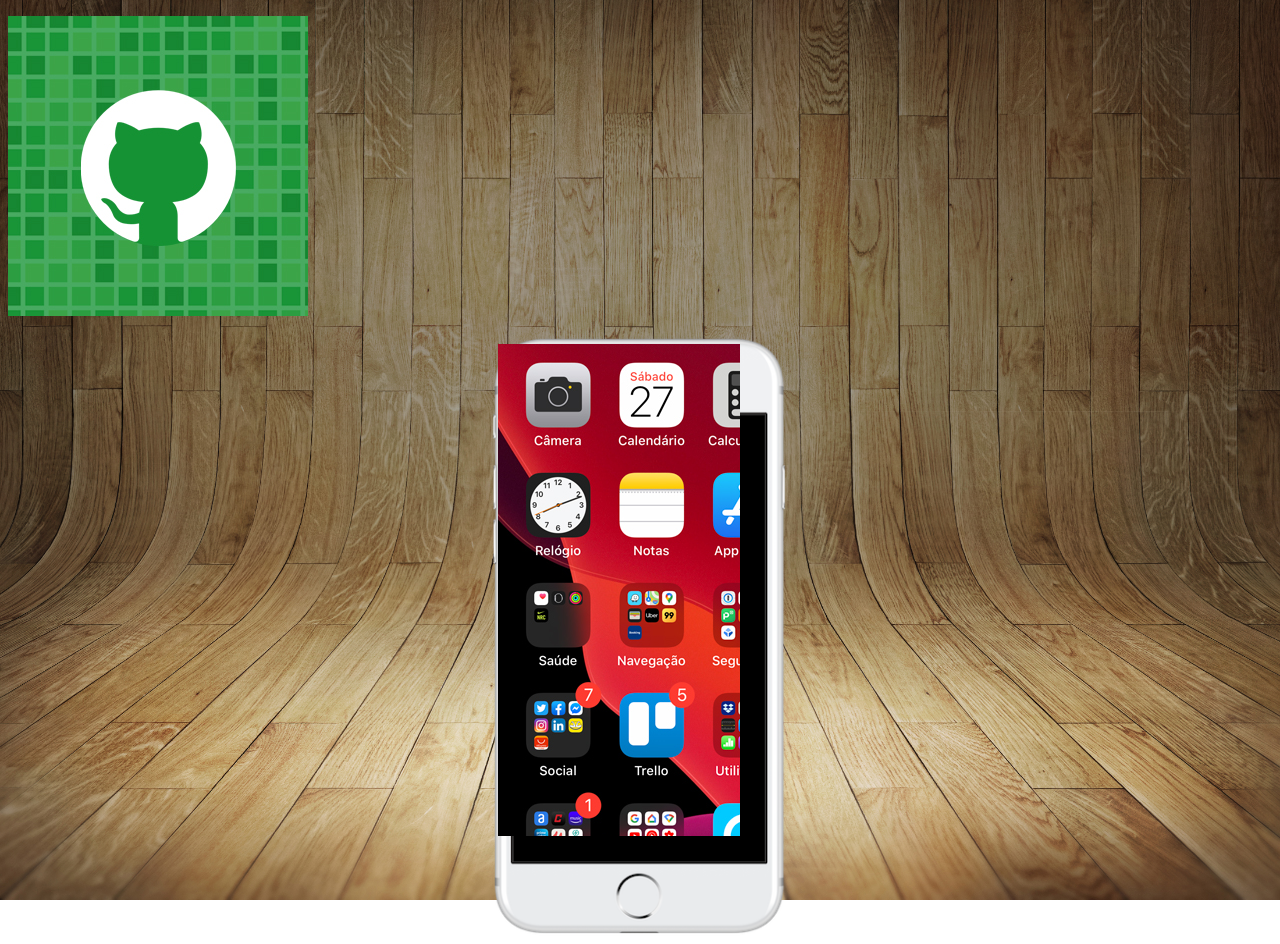
==== index.html @ 22accc50 "Criando Site" ====
<!DOCTYPE html>
<html lang="pt-br">
<head>
    <meta charset="UTF-8">
    <meta name="viewport" content="width=device-width, initial-scale=1.0">
    <title>Projeto Redes Sociais</title>
    <link rel="stylesheet" href="estilo/style.css">
</head>
<body>
    <main>
        <nav>
            <p><a href="https://github.com/gustavoguanabara/html-css" target="iframe"><img src="imagens/logo-github.jpg" alt=""></a></p>
        </nav>
        <aside>
            <iframe srcdoc="<img src='imagens/tela-home.jpg' alt=''></iframe>" frameborder="0" name="iframe"></iframe>
        </aside>
    </main>
    
</body>
</html>
---- estilo/style.css ----
@charset "UTF-8";


/*BODY*/
body{
    background-image: url(../imagens/fundo-madeira.jpg);
    background-repeat: no-repeat;
    background-position: center bottom;
    background-size: cover;
    background-attachment: fixed;
}

/*NAV*/
nav{
    
}

/*ASIDE*/
aside{
    width: 300px;
    height: 600px;
    margin: auto;
    background-image: url(../imagens/frame-iphone.png);
    background-repeat: no-repeat;
    background-size: contain;
}

/*IFRAME*/
iframe{
    width: 250px;
    height: 500px; 
    margin: auto; 
}

/*DIV*/
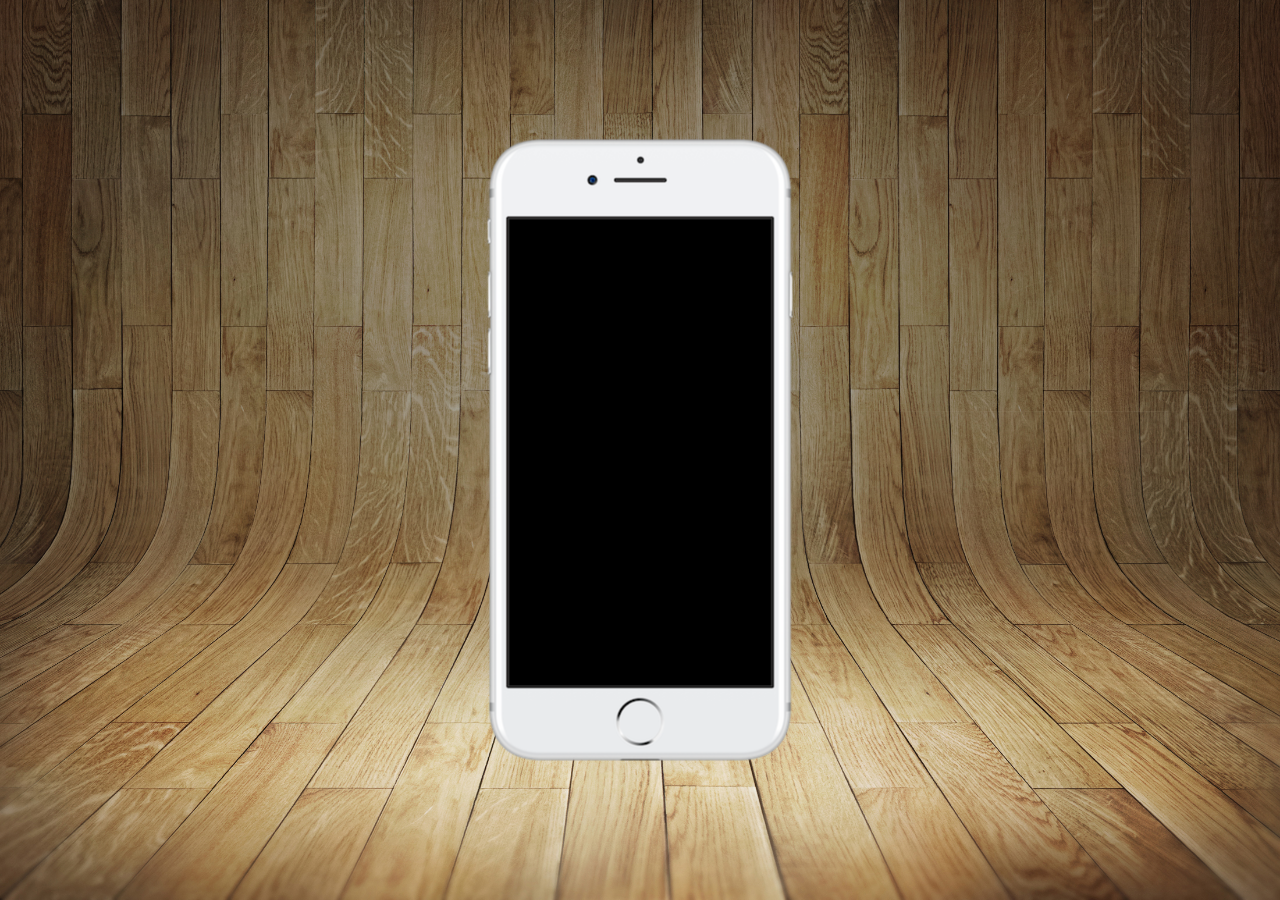
==== commit 50838ac2: "Alterações" ====
--- a/index.html
+++ b/index.html
@@ -9,10 +9,10 @@
 <body>
     <main>
         <nav>
-            <p><a href="https://github.com/gustavoguanabara/html-css" target="iframe"><img src="imagens/logo-github.jpg" alt=""></a></p>
+
         </nav>
         <aside>
-            <iframe srcdoc="<img src='imagens/tela-home.jpg' alt=''></iframe>" frameborder="0" name="iframe"></iframe>
+
         </aside>
     </main>
     
--- a/estilo/style.css
+++ b/estilo/style.css
@@ -1,35 +1,49 @@
 @charset "UTF-8";
 
+/*GERAL*/
+*{
+    margin: 0px;
+    padding: 0px;
+}
+
+html, body{
+    width: 100vw;
+    height: 100vh;
+    background-color: green;
+}
 
 /*BODY*/
 body{
-    background-image: url(../imagens/fundo-madeira.jpg);
-    background-repeat: no-repeat;
-    background-position: center bottom;
+    background: url(../imagens/fundo-madeira.jpg) no-repeat center bottom;
     background-size: cover;
     background-attachment: fixed;
 }
 
+/*MAIN*/
+main{
+    position: relative;
+    height: 100vh;
+}
+
 /*NAV*/
 nav{
-    
+
 }
 
 /*ASIDE*/
 aside{
-    width: 300px;
-    height: 600px;
-    margin: auto;
-    background-image: url(../imagens/frame-iphone.png);
-    background-repeat: no-repeat;
-    background-size: contain;
+    position: absolute;
+    top: 50%;
+    left: 50%;
+    transform: translate(-50%, -50%);
+
+    width: 311px;
+    height: 627px;
+    background:url(../imagens/frame-iphone.png) no-repeat;
+    background-size: cover;
 }
 
 /*IFRAME*/
 iframe{
-    width: 250px;
-    height: 500px; 
-    margin: auto; 
+   
 }
-
-/*DIV*/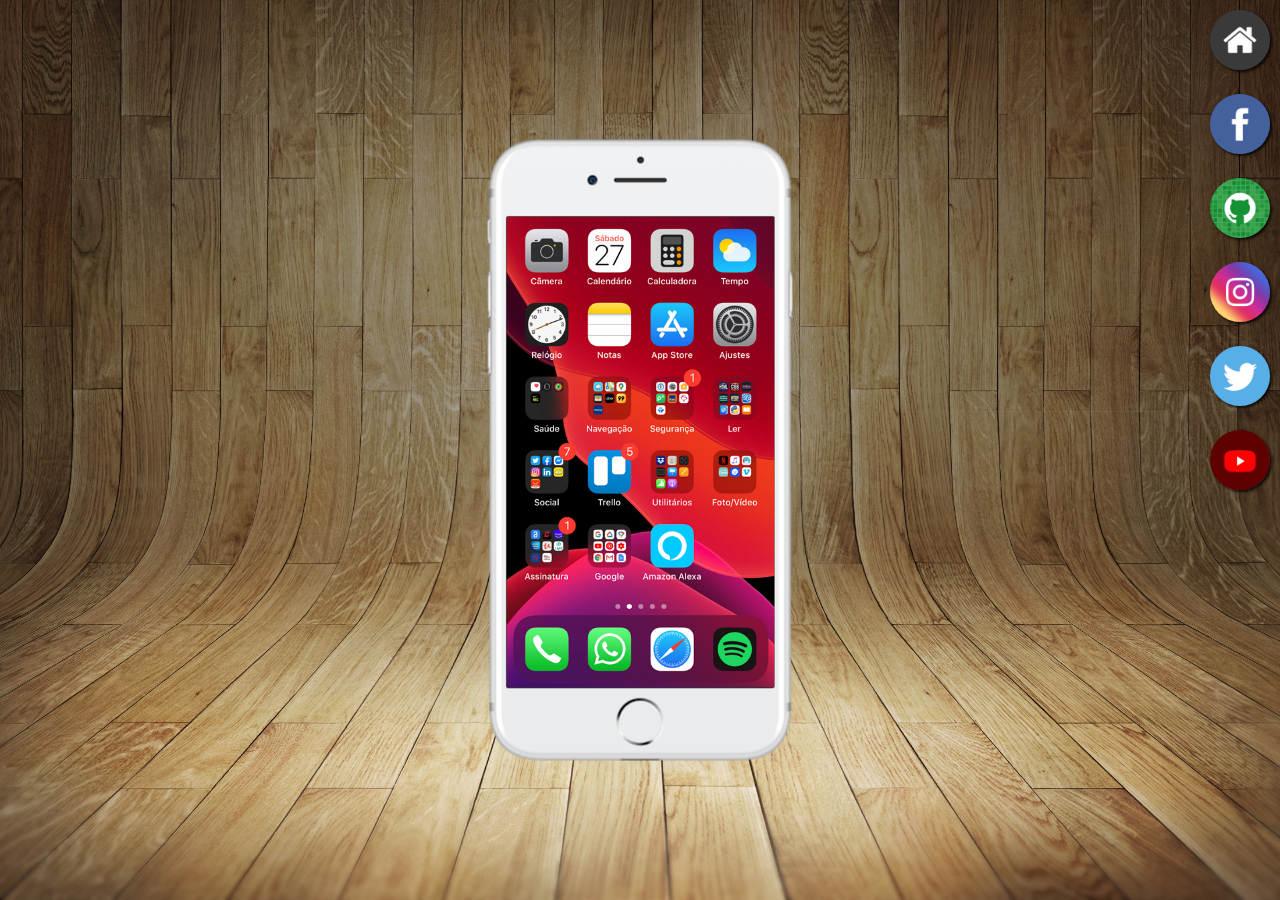
==== commit 3ce5aff0: "Alterações" ====
--- a/index.html
+++ b/index.html
@@ -9,10 +9,15 @@
 <body>
     <main>
         <nav>
-
+            <a href="home.html" target="tela"><img src="imagens/logo-home.jpg" alt="HOME"></a> <br>
+            <a href="facebook.html" target="tela"><img src="imagens/logo-facebook.jpg" alt="FACEBOOK"></a> <br>
+            <a href="github.html" target="tela"><img src="imagens/logo-github.jpg" alt="GITHUB"></a> <br>
+            <a href="instagram.html" target="tela"><img src="imagens/logo-instagram.jpg" alt="INSTAGRAM"></a> <br>
+            <a href="twitter.html" target="tela"><img src="imagens/logo-twitter.jpg" alt="TWITTER"></a> <br>
+            <a href="youtube.html" target="tela"><img src="imagens/logo-youtube.jpg" alt="YOUTUBE"></a>
         </nav>
         <aside>
-
+            <iframe src="home.html" name="tela" frameborder="0"></iframe>
         </aside>
     </main>
     
--- a/estilo/style.css
+++ b/estilo/style.css
@@ -27,7 +27,19 @@
 
 /*NAV*/
 nav{
-
+    text-align: right;
+}
+nav img{
+    width: 60px;
+    border-radius: 50%;
+    margin: 10px;
+    box-shadow: 2px 2px 3px rgba(0, 0, 0, 0.8);
+    box-sizing: border-box;
+}
+nav img:hover{
+    border: 5px inset rgba(255, 255, 255, 0.205);
+    transform: translate(-3px, -3px);
+    transition: .7s, border .3s;
 }
 
 /*ASIDE*/
@@ -45,5 +57,10 @@
 
 /*IFRAME*/
 iframe{
+   position: absolute;
+   top: 80px;
+   left: 21.5px;
+   height: 471px;
+   width: 268px;
    
 }
